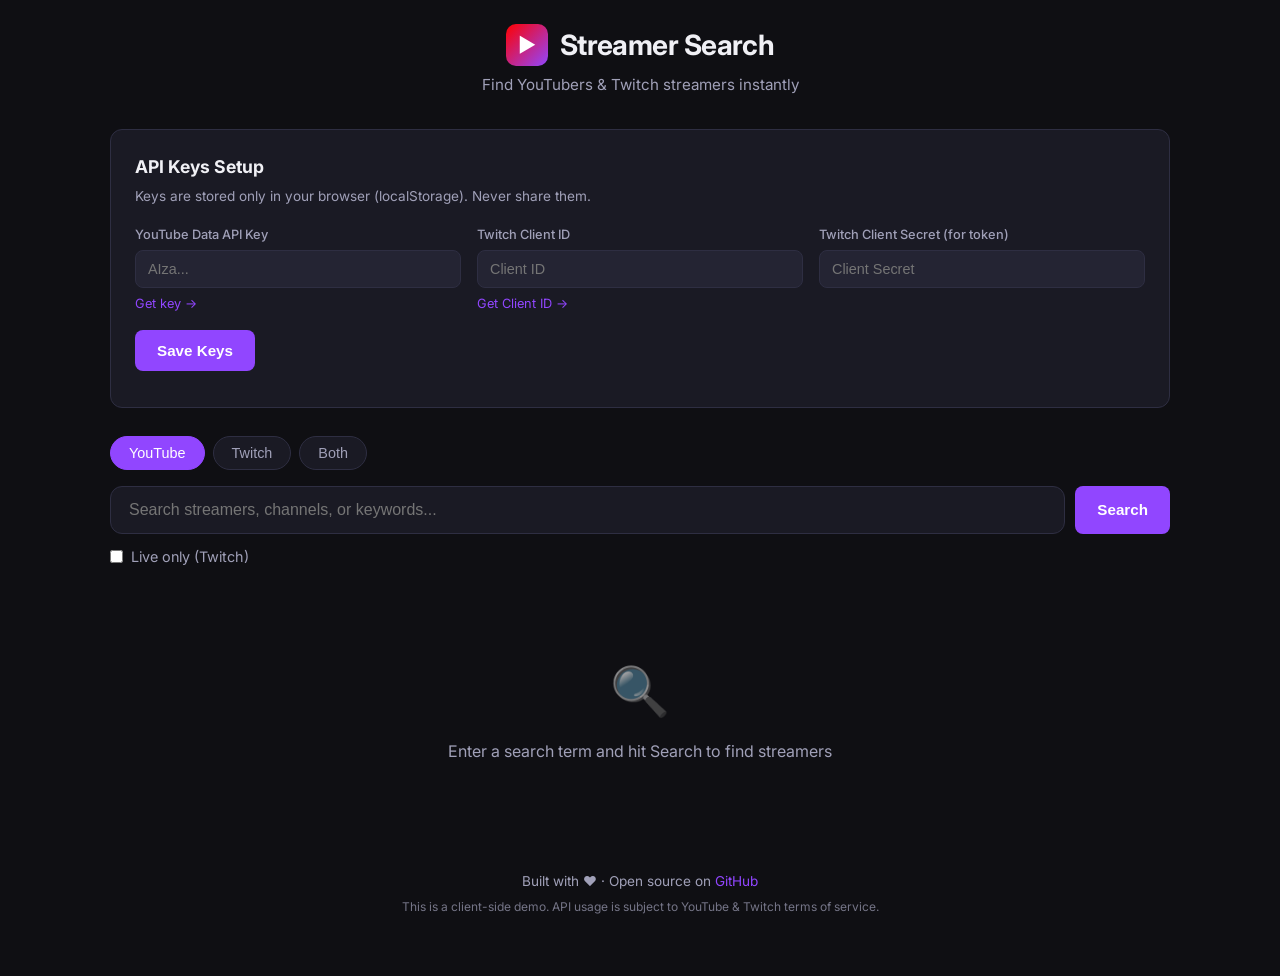
==== index.html @ cc7e3700 "Initial commit: YouTube & Twitch streamer search website" ====
<!DOCTYPE html>
<html lang="en">
<head>
  <meta charset="UTF-8">
  <meta name="viewport" content="width=device-width, initial-scale=1.0">
  <title>Streamer Search | YouTube & Twitch</title>
  <link rel="stylesheet" href="styles.css">
  <link rel="preconnect" href="https://fonts.googleapis.com">
  <link rel="preconnect" href="https://fonts.gstatic.com" crossorigin>
  <link href="https://fonts.googleapis.com/css2?family=Inter:wght@400;500;600;700&display=swap" rel="stylesheet">
</head>
<body>
  <div class="app">
    <header class="header">
      <div class="logo">
        <span class="logo-icon">▶</span>
        <h1>Streamer Search</h1>
      </div>
      <p class="tagline">Find YouTubers & Twitch streamers instantly</p>
    </header>

    <section class="settings" id="settings">
      <h2>API Keys Setup</h2>
      <p class="settings-note">Keys are stored only in your browser (localStorage). Never share them.</p>
      <div class="key-grid">
        <div class="key-field">
          <label for="yt-key">YouTube Data API Key</label>
          <input type="password" id="yt-key" placeholder="AIza...">
          <a href="https://console.cloud.google.com/apis/credentials" target="_blank" rel="noopener">Get key →</a>
        </div>
        <div class="key-field">
          <label for="twitch-id">Twitch Client ID</label>
          <input type="password" id="twitch-id" placeholder="Client ID">
          <a href="https://dev.twitch.tv/console/apps" target="_blank" rel="noopener">Get Client ID →</a>
        </div>
        <div class="key-field">
          <label for="twitch-secret">Twitch Client Secret (for token)</label>
          <input type="password" id="twitch-secret" placeholder="Client Secret">
        </div>
      </div>
      <button id="save-keys" class="btn primary">Save Keys</button>
      <p id="keys-status" class="status"></p>
    </section>

    <section class="search-section">
      <div class="tabs">
        <button class="tab active" data-platform="youtube">YouTube</button>
        <button class="tab" data-platform="twitch">Twitch</button>
        <button class="tab" data-platform="both">Both</button>
      </div>

      <div class="search-bar">
        <input type="text" id="search-input" placeholder="Search streamers, channels, or keywords..." autocomplete="off">
        <button id="search-btn" class="btn primary">Search</button>
      </div>

      <div class="filters">
        <label><input type="checkbox" id="live-only"> Live only (Twitch)</label>
      </div>
    </section>

    <section class="results" id="results">
      <div class="empty-state" id="empty-state">
        <div class="empty-icon">🔍</div>
        <p>Enter a search term and hit Search to find streamers</p>
      </div>
      <div class="results-grid" id="results-grid"></div>
      <div class="loading" id="loading" hidden>
        <div class="spinner"></div>
        <p>Searching...</p>
      </div>
    </section>

    <footer class="footer">
      <p>Built with ❤️ · Open source on <a href="https://github.com/roseplayz12345yt/streamer-search" target="_blank">GitHub</a></p>
      <p class="disclaimer">This is a client-side demo. API usage is subject to YouTube & Twitch terms of service.</p>
    </footer>
  </div>

  <script src="app.js"></script>
</body>
</html>
---- styles.css ----
:root {
  --bg: #0f0f13;
  --surface: #1a1a24;
  --surface-2: #242433;
  --border: #2e2e42;
  --text: #f0f0f5;
  --text-muted: #a0a0b8;
  --primary: #9146ff;
  --primary-hover: #7c3aed;
  --yt: #ff0000;
  --twitch: #9146ff;
  --success: #22c55e;
  --radius: 12px;
  --shadow: 0 4px 24px rgba(0,0,0,0.4);
}

* {
  box-sizing: border-box;
  margin: 0;
  padding: 0;
}

body {
  font-family: 'Inter', system-ui, -apple-system, sans-serif;
  background: var(--bg);
  color: var(--text);
  min-height: 100vh;
  line-height: 1.5;
}

.app {
  max-width: 1100px;
  margin: 0 auto;
  padding: 24px 20px 60px;
}

/* Header */
.header {
  text-align: center;
  margin-bottom: 32px;
}

.logo {
  display: flex;
  align-items: center;
  justify-content: center;
  gap: 12px;
  margin-bottom: 8px;
}

.logo-icon {
  width: 42px;
  height: 42px;
  background: linear-gradient(135deg, var(--yt), var(--twitch));
  border-radius: 10px;
  display: flex;
  align-items: center;
  justify-content: center;
  font-size: 20px;
  color: white;
}

.logo h1 {
  font-size: 1.75rem;
  font-weight: 700;
  letter-spacing: -0.02em;
}

.tagline {
  color: var(--text-muted);
  font-size: 0.95rem;
}

/* Settings */
.settings {
  background: var(--surface);
  border: 1px solid var(--border);
  border-radius: var(--radius);
  padding: 24px;
  margin-bottom: 28px;
}

.settings h2 {
  font-size: 1.1rem;
  margin-bottom: 6px;
}

.settings-note {
  color: var(--text-muted);
  font-size: 0.85rem;
  margin-bottom: 18px;
}

.key-grid {
  display: grid;
  grid-template-columns: repeat(auto-fit, minmax(240px, 1fr));
  gap: 16px;
  margin-bottom: 16px;
}

.key-field label {
  display: block;
  font-size: 0.8rem;
  font-weight: 500;
  color: var(--text-muted);
  margin-bottom: 6px;
}

.key-field input {
  width: 100%;
  padding: 10px 12px;
  background: var(--surface-2);
  border: 1px solid var(--border);
  border-radius: 8px;
  color: var(--text);
  font-size: 0.9rem;
  outline: none;
  transition: border-color 0.2s;
}

.key-field input:focus {
  border-color: var(--primary);
}

.key-field a {
  display: inline-block;
  margin-top: 6px;
  font-size: 0.8rem;
  color: var(--primary);
  text-decoration: none;
}

.key-field a:hover {
  text-decoration: underline;
}

.status {
  margin-top: 12px;
  font-size: 0.85rem;
}

.status.ok { color: var(--success); }
.status.err { color: #ef4444; }

/* Search */
.search-section {
  margin-bottom: 28px;
}

.tabs {
  display: flex;
  gap: 8px;
  margin-bottom: 16px;
}

.tab {
  padding: 8px 18px;
  background: var(--surface);
  border: 1px solid var(--border);
  border-radius: 999px;
  color: var(--text-muted);
  font-size: 0.9rem;
  font-weight: 500;
  cursor: pointer;
  transition: all 0.2s;
}

.tab:hover {
  background: var(--surface-2);
  color: var(--text);
}

.tab.active {
  background: var(--primary);
  border-color: var(--primary);
  color: white;
}

.search-bar {
  display: flex;
  gap: 10px;
}

#search-input {
  flex: 1;
  padding: 14px 18px;
  background: var(--surface);
  border: 1px solid var(--border);
  border-radius: var(--radius);
  color: var(--text);
  font-size: 1rem;
  outline: none;
  transition: border-color 0.2s;
}

#search-input:focus {
  border-color: var(--primary);
}

.filters {
  margin-top: 12px;
  font-size: 0.9rem;
  color: var(--text-muted);
}

.filters label {
  display: flex;
  align-items: center;
  gap: 8px;
  cursor: pointer;
}

/* Buttons */
.btn {
  padding: 12px 22px;
  border: none;
  border-radius: 8px;
  font-size: 0.95rem;
  font-weight: 600;
  cursor: pointer;
  transition: background 0.2s, transform 0.1s;
}

.btn:active {
  transform: scale(0.98);
}

.btn.primary {
  background: var(--primary);
  color: white;
}

.btn.primary:hover {
  background: var(--primary-hover);
}

/* Results */
.results {
  min-height: 200px;
}

.empty-state {
  text-align: center;
  padding: 60px 20px;
  color: var(--text-muted);
}

.empty-icon {
  font-size: 3rem;
  margin-bottom: 12px;
  opacity: 0.6;
}

.results-grid {
  display: grid;
  grid-template-columns: repeat(auto-fill, minmax(280px, 1fr));
  gap: 18px;
}

.card {
  background: var(--surface);
  border: 1px solid var(--border);
  border-radius: var(--radius);
  overflow: hidden;
  transition: transform 0.2s, box-shadow 0.2s;
  display: flex;
  flex-direction: column;
}

.card:hover {
  transform: translateY(-3px);
  box-shadow: var(--shadow);
}

.card-thumb {
  width: 100%;
  aspect-ratio: 16/9;
  object-fit: cover;
  background: var(--surface-2);
}

.card-body {
  padding: 14px 16px;
  flex: 1;
  display: flex;
  flex-direction: column;
}

.card-platform {
  display: inline-flex;
  align-items: center;
  gap: 6px;
  font-size: 0.75rem;
  font-weight: 600;
  text-transform: uppercase;
  letter-spacing: 0.04em;
  margin-bottom: 8px;
}

.card-platform.youtube { color: var(--yt); }
.card-platform.twitch { color: var(--twitch); }

.card-title {
  font-size: 1rem;
  font-weight: 600;
  margin-bottom: 6px;
  line-height: 1.3;
  display: -webkit-box;
  -webkit-line-clamp: 2;
  -webkit-box-orient: vertical;
  overflow: hidden;
}

.card-meta {
  font-size: 0.85rem;
  color: var(--text-muted);
  margin-bottom: 10px;
}

.card-desc {
  font-size: 0.85rem;
  color: var(--text-muted);
  display: -webkit-box;
  -webkit-line-clamp: 2;
  -webkit-box-orient: vertical;
  overflow: hidden;
  flex: 1;
}

.card-footer {
  display: flex;
  align-items: center;
  justify-content: space-between;
  margin-top: 12px;
  padding-top: 10px;
  border-top: 1px solid var(--border);
}

.live-badge {
  background: #ef4444;
  color: white;
  font-size: 0.7rem;
  font-weight: 700;
  padding: 3px 8px;
  border-radius: 4px;
  text-transform: uppercase;
}

.card-link {
  color: var(--primary);
  text-decoration: none;
  font-size: 0.85rem;
  font-weight: 500;
}

.card-link:hover {
  text-decoration: underline;
}

/* Loading */
.loading {
  text-align: center;
  padding: 40px;
  color: var(--text-muted);
}

.spinner {
  width: 36px;
  height: 36px;
  border: 3px solid var(--border);
  border-top-color: var(--primary);
  border-radius: 50%;
  margin: 0 auto 12px;
  animation: spin 0.8s linear infinite;
}

@keyframes spin {
  to { transform: rotate(360deg); }
}

/* Footer */
.footer {
  margin-top: 48px;
  text-align: center;
  font-size: 0.85rem;
  color: var(--text-muted);
}

.footer a {
  color: var(--primary);
  text-decoration: none;
}

.footer a:hover {
  text-decoration: underline;
}

.disclaimer {
  margin-top: 6px;
  font-size: 0.75rem;
  opacity: 0.7;
}

/* Responsive */
@media (max-width: 600px) {
  .search-bar {
    flex-direction: column;
  }
  .btn {
    width: 100%;
  }
}
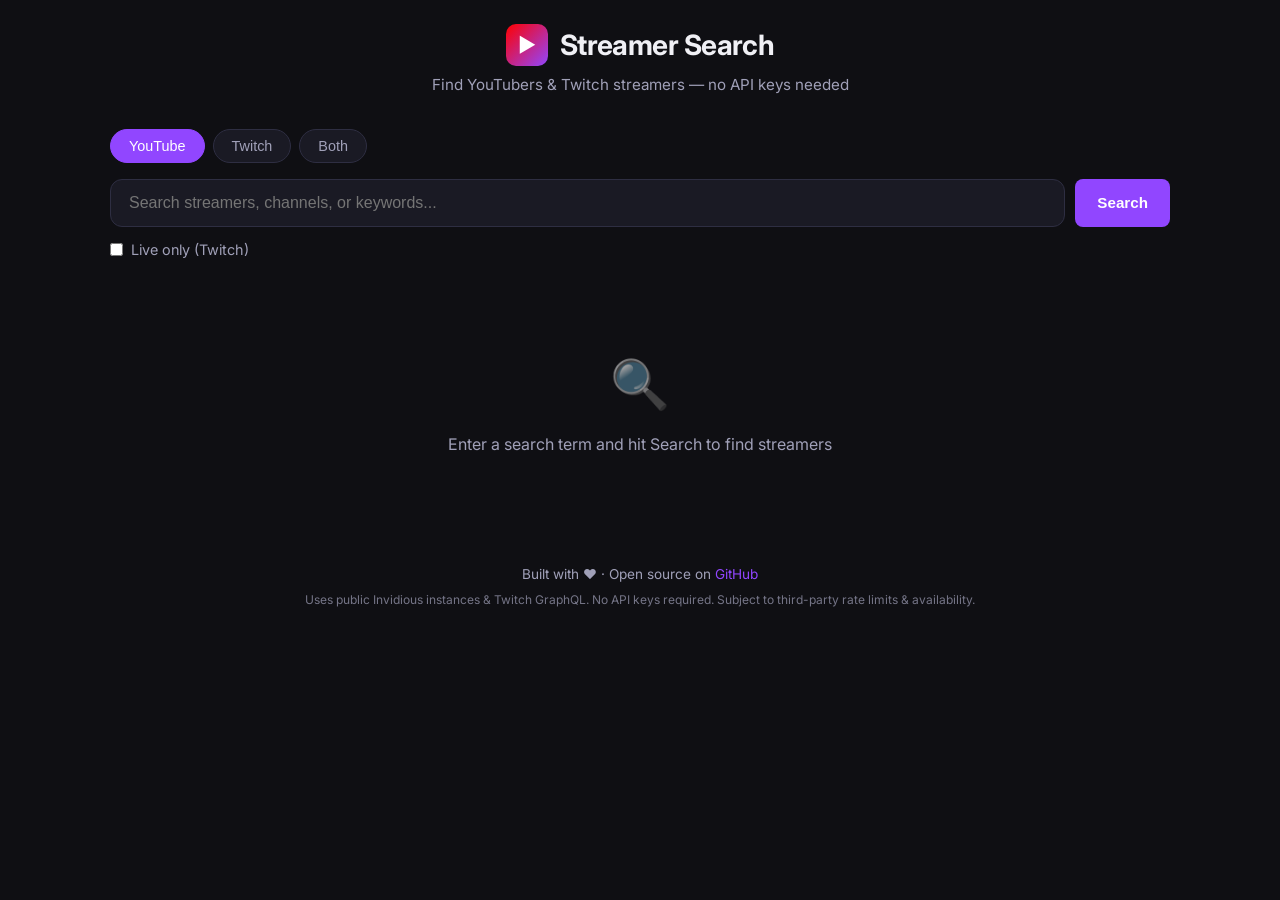
==== commit 497a20ad: "Make site work without API keys (Invidious + Twitch GQL)" ====
--- a/index.html
+++ b/index.html
@@ -16,31 +16,8 @@
         <span class="logo-icon">▶</span>
         <h1>Streamer Search</h1>
       </div>
-      <p class="tagline">Find YouTubers & Twitch streamers instantly</p>
+      <p class="tagline">Find YouTubers & Twitch streamers — no API keys needed</p>
     </header>
-
-    <section class="settings" id="settings">
-      <h2>API Keys Setup</h2>
-      <p class="settings-note">Keys are stored only in your browser (localStorage). Never share them.</p>
-      <div class="key-grid">
-        <div class="key-field">
-          <label for="yt-key">YouTube Data API Key</label>
-          <input type="password" id="yt-key" placeholder="AIza...">
-          <a href="https://console.cloud.google.com/apis/credentials" target="_blank" rel="noopener">Get key →</a>
-        </div>
-        <div class="key-field">
-          <label for="twitch-id">Twitch Client ID</label>
-          <input type="password" id="twitch-id" placeholder="Client ID">
-          <a href="https://dev.twitch.tv/console/apps" target="_blank" rel="noopener">Get Client ID →</a>
-        </div>
-        <div class="key-field">
-          <label for="twitch-secret">Twitch Client Secret (for token)</label>
-          <input type="password" id="twitch-secret" placeholder="Client Secret">
-        </div>
-      </div>
-      <button id="save-keys" class="btn primary">Save Keys</button>
-      <p id="keys-status" class="status"></p>
-    </section>
 
     <section class="search-section">
       <div class="tabs">
@@ -73,7 +50,7 @@
 
     <footer class="footer">
       <p>Built with ❤️ · Open source on <a href="https://github.com/roseplayz12345yt/streamer-search" target="_blank">GitHub</a></p>
-      <p class="disclaimer">This is a client-side demo. API usage is subject to YouTube & Twitch terms of service.</p>
+      <p class="disclaimer">Uses public Invidious instances & Twitch GraphQL. No API keys required. Subject to third-party rate limits & availability.</p>
     </footer>
   </div>
 
--- a/styles.css
+++ b/styles.css
@@ -71,77 +71,6 @@
   font-size: 0.95rem;
 }
 
-/* Settings */
-.settings {
-  background: var(--surface);
-  border: 1px solid var(--border);
-  border-radius: var(--radius);
-  padding: 24px;
-  margin-bottom: 28px;
-}
-
-.settings h2 {
-  font-size: 1.1rem;
-  margin-bottom: 6px;
-}
-
-.settings-note {
-  color: var(--text-muted);
-  font-size: 0.85rem;
-  margin-bottom: 18px;
-}
-
-.key-grid {
-  display: grid;
-  grid-template-columns: repeat(auto-fit, minmax(240px, 1fr));
-  gap: 16px;
-  margin-bottom: 16px;
-}
-
-.key-field label {
-  display: block;
-  font-size: 0.8rem;
-  font-weight: 500;
-  color: var(--text-muted);
-  margin-bottom: 6px;
-}
-
-.key-field input {
-  width: 100%;
-  padding: 10px 12px;
-  background: var(--surface-2);
-  border: 1px solid var(--border);
-  border-radius: 8px;
-  color: var(--text);
-  font-size: 0.9rem;
-  outline: none;
-  transition: border-color 0.2s;
-}
-
-.key-field input:focus {
-  border-color: var(--primary);
-}
-
-.key-field a {
-  display: inline-block;
-  margin-top: 6px;
-  font-size: 0.8rem;
-  color: var(--primary);
-  text-decoration: none;
-}
-
-.key-field a:hover {
-  text-decoration: underline;
-}
-
-.status {
-  margin-top: 12px;
-  font-size: 0.85rem;
-}
-
-.status.ok { color: var(--success); }
-.status.err { color: #ef4444; }
-
 /* Search */
 .search-section {
   margin-bottom: 28px;
@@ -151,6 +80,7 @@
   display: flex;
   gap: 8px;
   margin-bottom: 16px;
+  flex-wrap: wrap;
 }
 
 .tab {
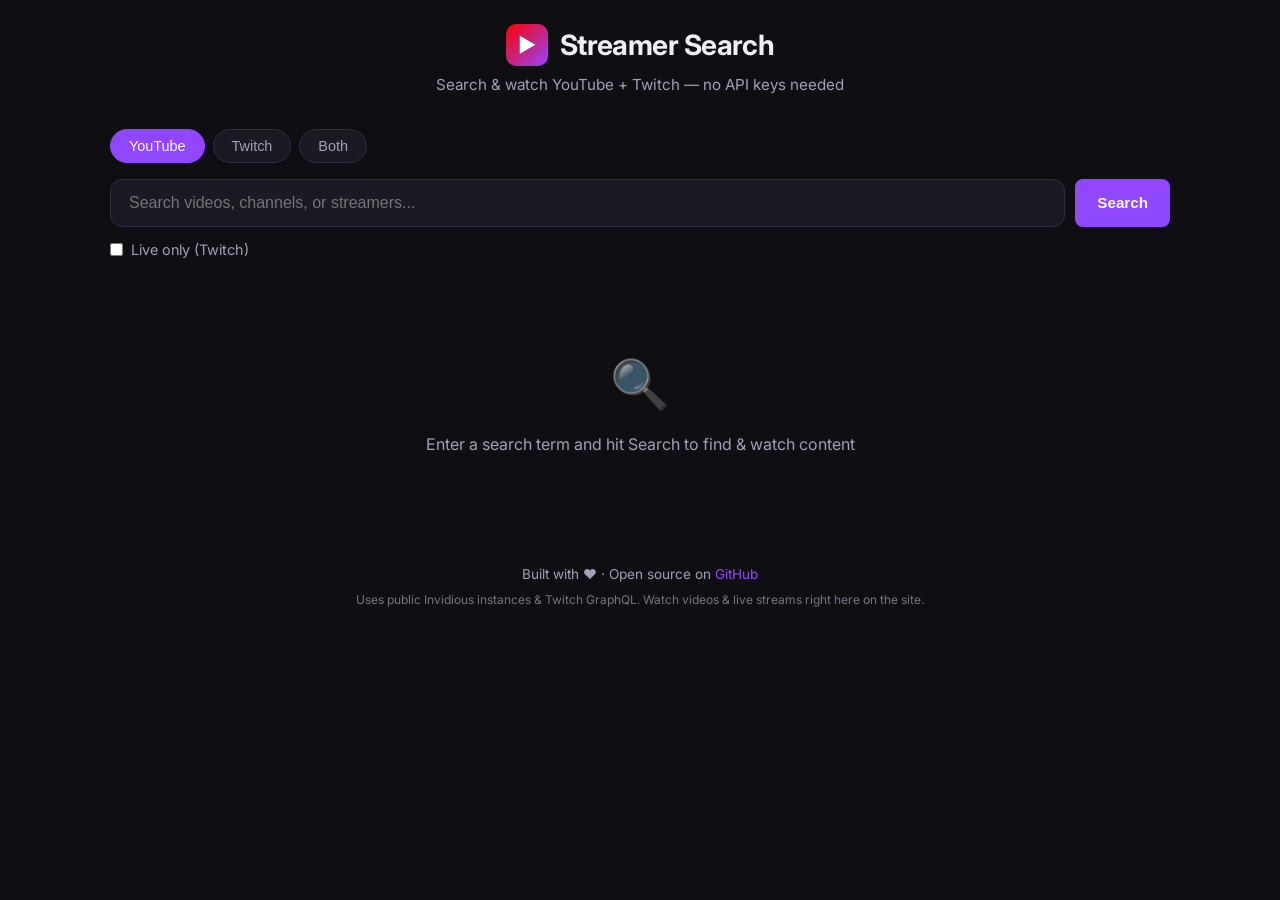
==== commit 75e16e87: "Add in-site video & live stream player (YouTube + Twitch embeds)" ====
--- a/index.html
+++ b/index.html
@@ -16,7 +16,7 @@
         <span class="logo-icon">▶</span>
         <h1>Streamer Search</h1>
       </div>
-      <p class="tagline">Find YouTubers & Twitch streamers — no API keys needed</p>
+      <p class="tagline">Search & watch YouTube + Twitch — no API keys needed</p>
     </header>
 
     <section class="search-section">
@@ -27,7 +27,7 @@
       </div>
 
       <div class="search-bar">
-        <input type="text" id="search-input" placeholder="Search streamers, channels, or keywords..." autocomplete="off">
+        <input type="text" id="search-input" placeholder="Search videos, channels, or streamers..." autocomplete="off">
         <button id="search-btn" class="btn primary">Search</button>
       </div>
 
@@ -39,7 +39,7 @@
     <section class="results" id="results">
       <div class="empty-state" id="empty-state">
         <div class="empty-icon">🔍</div>
-        <p>Enter a search term and hit Search to find streamers</p>
+        <p>Enter a search term and hit Search to find & watch content</p>
       </div>
       <div class="results-grid" id="results-grid"></div>
       <div class="loading" id="loading" hidden>
@@ -50,8 +50,25 @@
 
     <footer class="footer">
       <p>Built with ❤️ · Open source on <a href="https://github.com/roseplayz12345yt/streamer-search" target="_blank">GitHub</a></p>
-      <p class="disclaimer">Uses public Invidious instances & Twitch GraphQL. No API keys required. Subject to third-party rate limits & availability.</p>
+      <p class="disclaimer">Uses public Invidious instances & Twitch GraphQL. Watch videos & live streams right here on the site.</p>
     </footer>
+  </div>
+
+  <!-- Player Modal -->
+  <div class="player-modal" id="player-modal" hidden>
+    <div class="player-backdrop" id="player-backdrop"></div>
+    <div class="player-container">
+      <div class="player-header">
+        <h2 id="player-title">Watching</h2>
+        <button class="player-close" id="player-close" aria-label="Close">✕</button>
+      </div>
+      <div class="player-frame-wrap">
+        <iframe id="player-iframe" src="" allowfullscreen allow="autoplay; encrypted-media; picture-in-picture" frameborder="0"></iframe>
+      </div>
+      <div class="player-actions">
+        <a id="player-external" href="#" target="_blank" rel="noopener" class="btn primary">Open on platform →</a>
+      </div>
+    </div>
   </div>
 
   <script src="app.js"></script>
--- a/styles.css
+++ b/styles.css
@@ -149,6 +149,10 @@
   font-weight: 600;
   cursor: pointer;
   transition: background 0.2s, transform 0.1s;
+  text-decoration: none;
+  display: inline-flex;
+  align-items: center;
+  justify-content: center;
 }
 
 .btn:active {
@@ -162,6 +166,20 @@
 
 .btn.primary:hover {
   background: var(--primary-hover);
+}
+
+.btn.watch {
+  background: var(--surface-2);
+  color: var(--text);
+  border: 1px solid var(--border);
+  padding: 8px 14px;
+  font-size: 0.85rem;
+}
+
+.btn.watch:hover {
+  background: var(--primary);
+  border-color: var(--primary);
+  color: white;
 }
 
 /* Results */
@@ -202,11 +220,51 @@
   box-shadow: var(--shadow);
 }
 
+.card-thumb-wrap {
+  position: relative;
+  width: 100%;
+  aspect-ratio: 16/9;
+  background: var(--surface-2);
+  overflow: hidden;
+}
+
 .card-thumb {
   width: 100%;
-  aspect-ratio: 16/9;
+  height: 100%;
   object-fit: cover;
-  background: var(--surface-2);
+  display: block;
+}
+
+.card-play-overlay {
+  position: absolute;
+  inset: 0;
+  background: rgba(0,0,0,0.35);
+  display: flex;
+  align-items: center;
+  justify-content: center;
+  opacity: 0;
+  transition: opacity 0.2s;
+  cursor: pointer;
+}
+
+.card:hover .card-play-overlay,
+.card-thumb-wrap.has-play:hover .card-play-overlay {
+  opacity: 1;
+}
+
+.card-play-btn {
+  width: 56px;
+  height: 56px;
+  border-radius: 50%;
+  background: var(--primary);
+  color: white;
+  display: flex;
+  align-items: center;
+  justify-content: center;
+  font-size: 22px;
+  border: none;
+  cursor: pointer;
+  box-shadow: 0 4px 16px rgba(145, 70, 255, 0.5);
 }
 
 .card-body {
@@ -261,9 +319,11 @@
   display: flex;
   align-items: center;
   justify-content: space-between;
+  gap: 8px;
   margin-top: 12px;
   padding-top: 10px;
   border-top: 1px solid var(--border);
+  flex-wrap: wrap;
 }
 
 .live-badge {
@@ -331,6 +391,99 @@
   opacity: 0.7;
 }
 
+/* Player Modal */
+.player-modal {
+  position: fixed;
+  inset: 0;
+  z-index: 1000;
+  display: flex;
+  align-items: center;
+  justify-content: center;
+  padding: 20px;
+}
+
+.player-modal[hidden] {
+  display: none;
+}
+
+.player-backdrop {
+  position: absolute;
+  inset: 0;
+  background: rgba(0, 0, 0, 0.85);
+  backdrop-filter: blur(6px);
+}
+
+.player-container {
+  position: relative;
+  width: 100%;
+  max-width: 960px;
+  background: var(--surface);
+  border: 1px solid var(--border);
+  border-radius: var(--radius);
+  overflow: hidden;
+  box-shadow: var(--shadow);
+  z-index: 1;
+}
+
+.player-header {
+  display: flex;
+  align-items: center;
+  justify-content: space-between;
+  padding: 14px 18px;
+  border-bottom: 1px solid var(--border);
+}
+
+.player-header h2 {
+  font-size: 1.05rem;
+  font-weight: 600;
+  white-space: nowrap;
+  overflow: hidden;
+  text-overflow: ellipsis;
+  max-width: calc(100% - 50px);
+}
+
+.player-close {
+  background: transparent;
+  border: none;
+  color: var(--text-muted);
+  font-size: 1.25rem;
+  cursor: pointer;
+  width: 36px;
+  height: 36px;
+  border-radius: 8px;
+  display: flex;
+  align-items: center;
+  justify-content: center;
+  transition: background 0.2s, color 0.2s;
+}
+
+.player-close:hover {
+  background: var(--surface-2);
+  color: var(--text);
+}
+
+.player-frame-wrap {
+  position: relative;
+  width: 100%;
+  aspect-ratio: 16/9;
+  background: #000;
+}
+
+.player-frame-wrap iframe {
+  position: absolute;
+  inset: 0;
+  width: 100%;
+  height: 100%;
+  border: none;
+}
+
+.player-actions {
+  padding: 14px 18px;
+  display: flex;
+  justify-content: flex-end;
+  border-top: 1px solid var(--border);
+}
+
 /* Responsive */
 @media (max-width: 600px) {
   .search-bar {
@@ -339,4 +492,7 @@
   .btn {
     width: 100%;
   }
+  .player-container {
+    max-height: 90vh;
+  }
 }
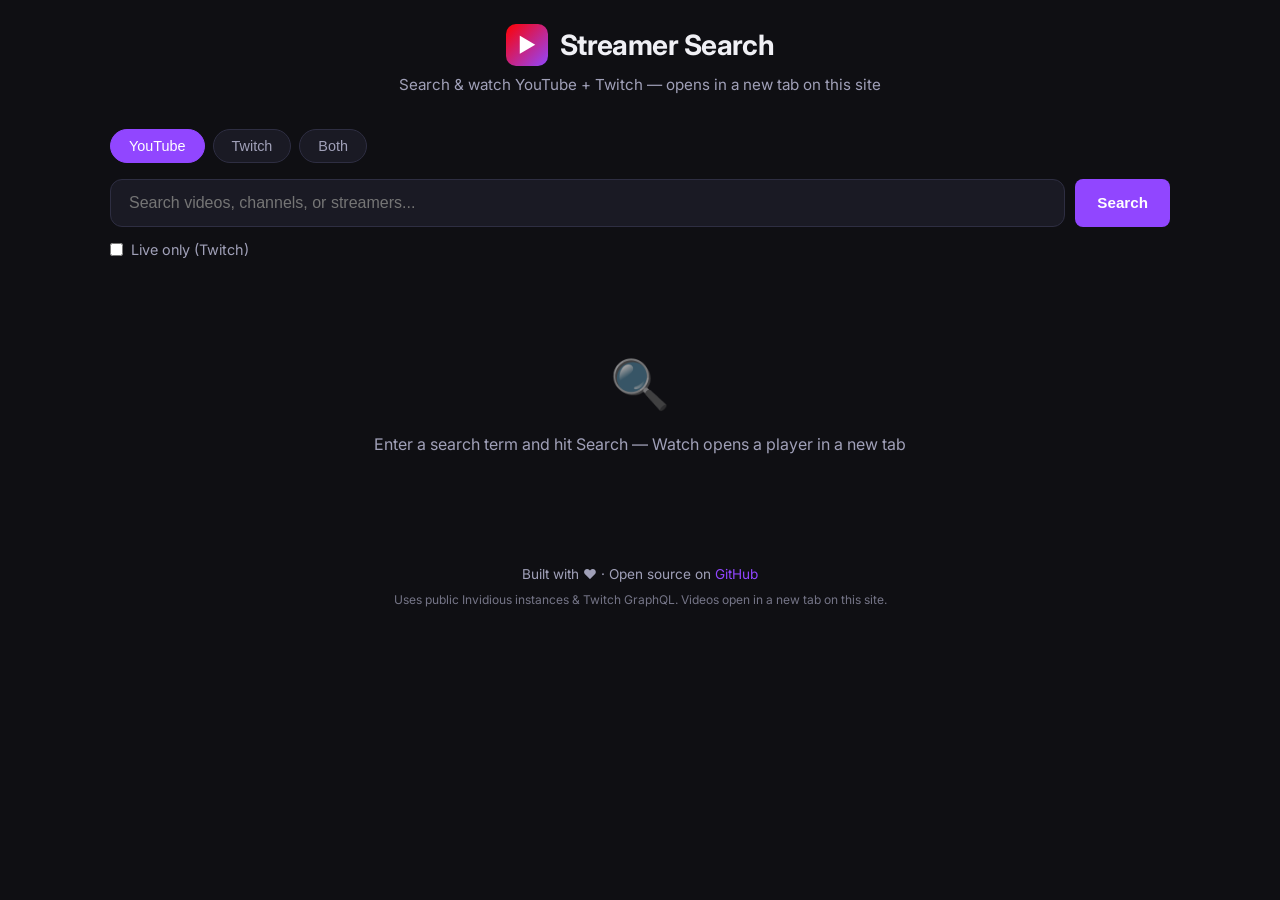
==== commit 63aed0a4: "Open videos in a new tab with full-page player on the site" ====
--- a/index.html
+++ b/index.html
@@ -16,7 +16,7 @@
         <span class="logo-icon">▶</span>
         <h1>Streamer Search</h1>
       </div>
-      <p class="tagline">Search & watch YouTube + Twitch — no API keys needed</p>
+      <p class="tagline">Search & watch YouTube + Twitch — opens in a new tab on this site</p>
     </header>
 
     <section class="search-section">
@@ -39,7 +39,7 @@
     <section class="results" id="results">
       <div class="empty-state" id="empty-state">
         <div class="empty-icon">🔍</div>
-        <p>Enter a search term and hit Search to find & watch content</p>
+        <p>Enter a search term and hit Search — Watch opens a player in a new tab</p>
       </div>
       <div class="results-grid" id="results-grid"></div>
       <div class="loading" id="loading" hidden>
@@ -50,25 +50,8 @@
 
     <footer class="footer">
       <p>Built with ❤️ · Open source on <a href="https://github.com/roseplayz12345yt/streamer-search" target="_blank">GitHub</a></p>
-      <p class="disclaimer">Uses public Invidious instances & Twitch GraphQL. Watch videos & live streams right here on the site.</p>
+      <p class="disclaimer">Uses public Invidious instances & Twitch GraphQL. Videos open in a new tab on this site.</p>
     </footer>
-  </div>
-
-  <!-- Player Modal -->
-  <div class="player-modal" id="player-modal" hidden>
-    <div class="player-backdrop" id="player-backdrop"></div>
-    <div class="player-container">
-      <div class="player-header">
-        <h2 id="player-title">Watching</h2>
-        <button class="player-close" id="player-close" aria-label="Close">✕</button>
-      </div>
-      <div class="player-frame-wrap">
-        <iframe id="player-iframe" src="" allowfullscreen allow="autoplay; encrypted-media; picture-in-picture" frameborder="0"></iframe>
-      </div>
-      <div class="player-actions">
-        <a id="player-external" href="#" target="_blank" rel="noopener" class="btn primary">Open on platform →</a>
-      </div>
-    </div>
   </div>
 
   <script src="app.js"></script>
